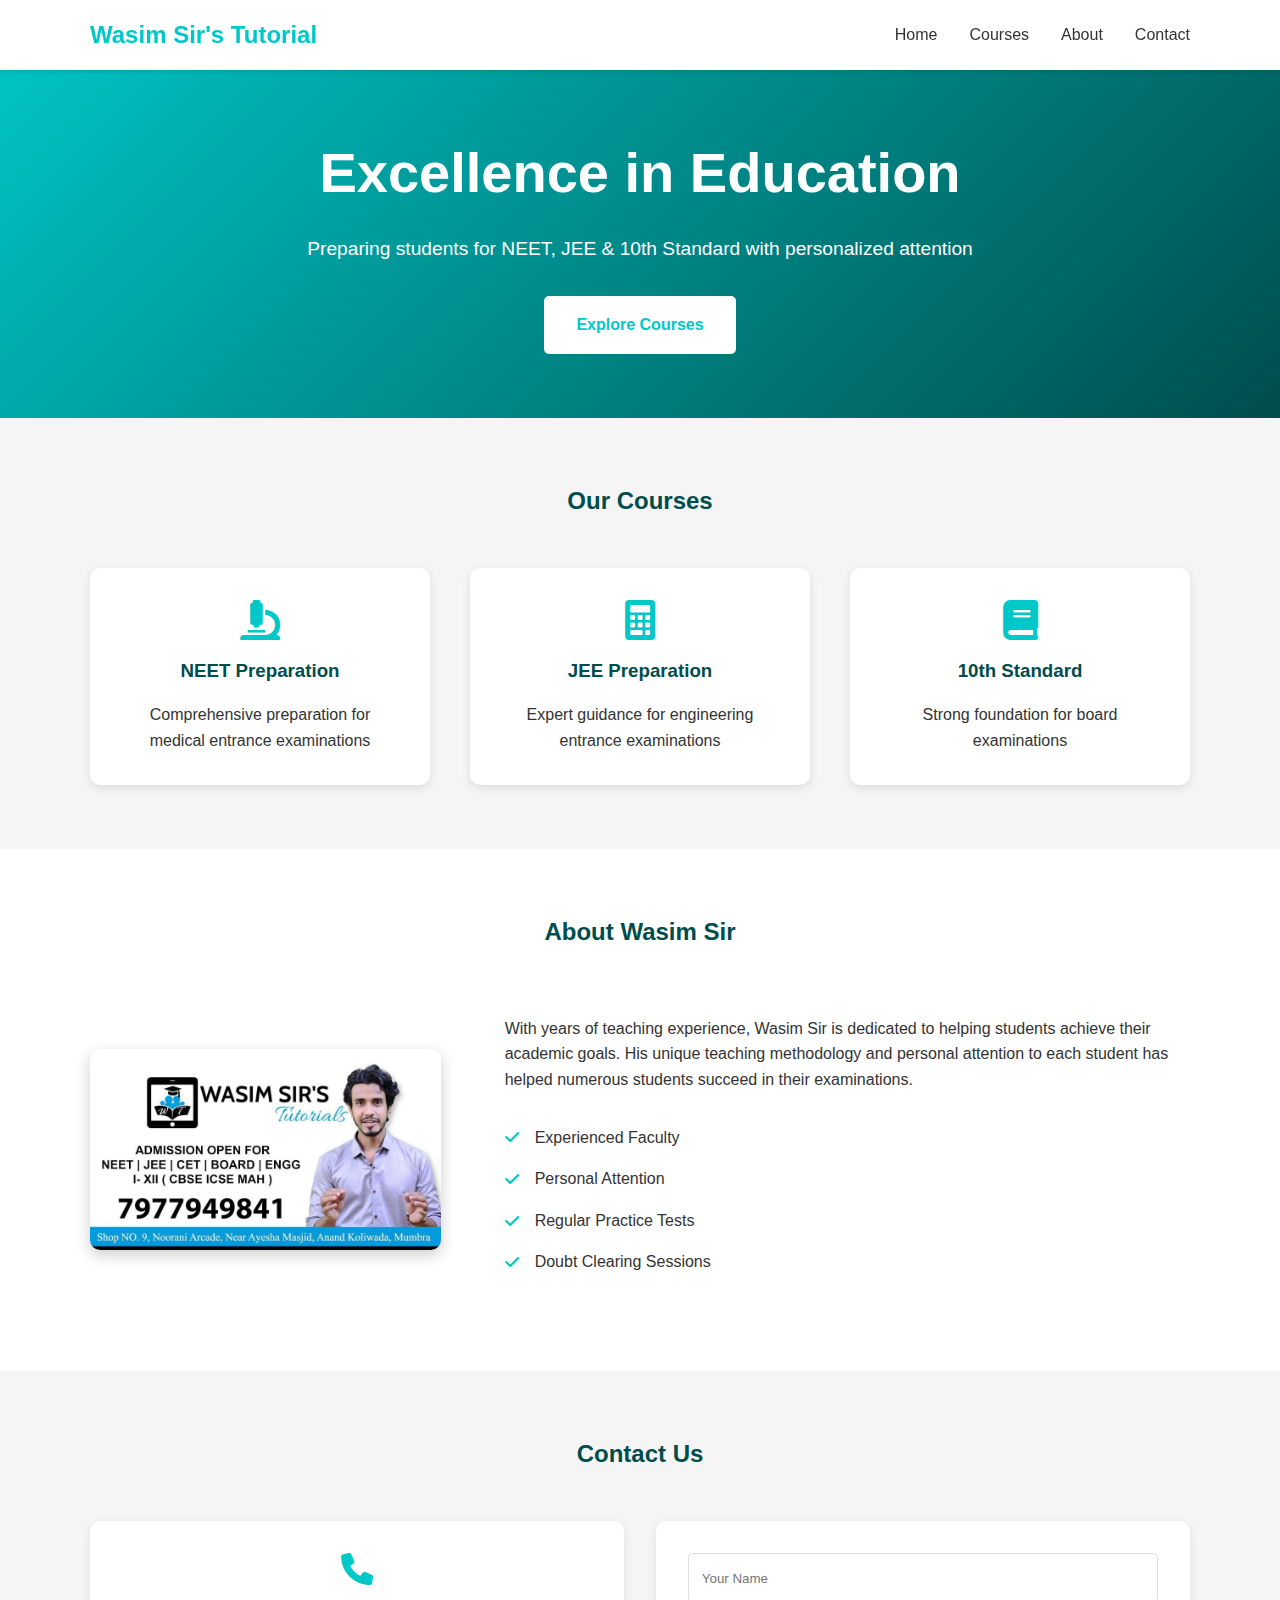
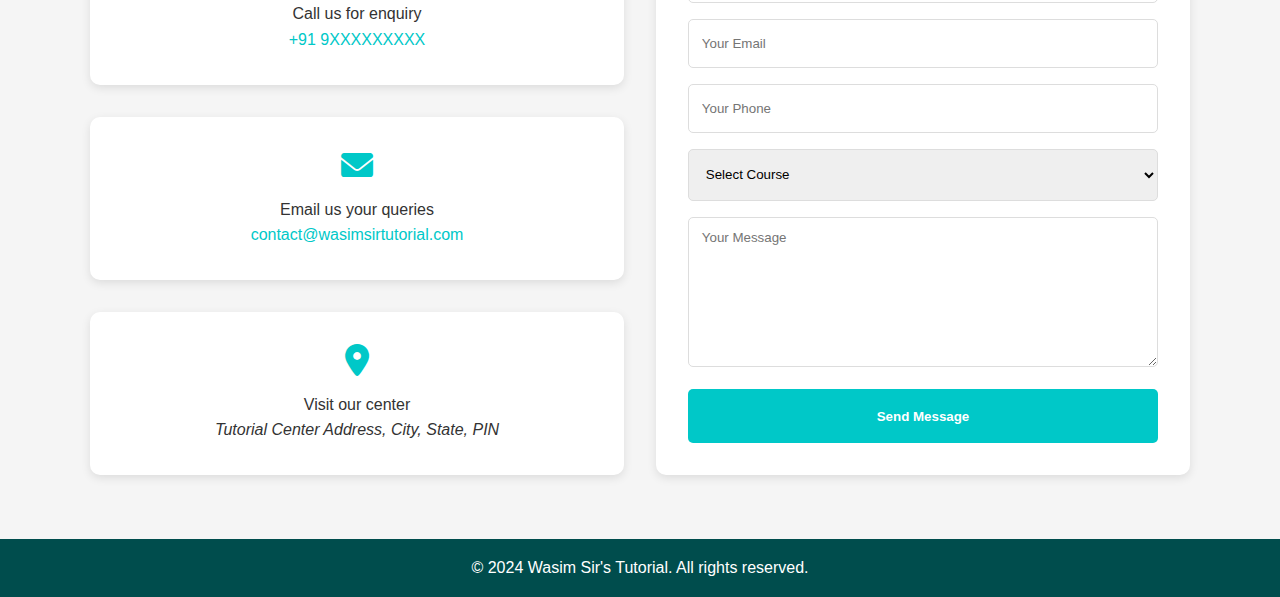
==== index.html @ c07d99a5 "Add files via upload" ====
<!DOCTYPE html>
<html lang="en">
<head>
    <meta charset="UTF-8">
    <meta name="viewport" content="width=device-width, initial-scale=1.0">
    <title>Wasim Sir's Tutorial Classes</title>
    <link rel="stylesheet" href="styles.css">
    <link rel="stylesheet" href="https://cdnjs.cloudflare.com/ajax/libs/font-awesome/6.0.0/css/all.min.css">
</head>
<body>
    <nav>
        <div class="container">
            <div class="logo">Wasim Sir's Tutorial</div>
            <button class="mobile-menu-btn">
                <span></span>
                <span></span>
                <span></span>
            </button>
            <ul class="nav-links">
                <li><a href="#home">Home</a></li>
                <li><a href="#courses">Courses</a></li>
                <li><a href="#about">About</a></li>
                <li><a href="#contact">Contact</a></li>
            </ul>
        </div>
    </nav>

    <section id="home" class="hero">
        <div class="container">
            <h1>Excellence in Education</h1>
            <p>Preparing students for NEET, JEE & 10th Standard with personalized attention</p>
            <a href="#courses" class="cta-button">Explore Courses</a>
        </div>
    </section>

    <section id="courses" class="courses">
        <div class="container">
            <h2>Our Courses</h2>
            <div class="course-grid">
                <div class="course-card">
                    <i class="fas fa-microscope"></i>
                    <h3>NEET Preparation</h3>
                    <p>Comprehensive preparation for medical entrance examinations</p>
                </div>
                <div class="course-card">
                    <i class="fas fa-calculator"></i>
                    <h3>JEE Preparation</h3>
                    <p>Expert guidance for engineering entrance examinations</p>
                </div>
                <div class="course-card">
                    <i class="fas fa-book"></i>
                    <h3>10th Standard</h3>
                    <p>Strong foundation for board examinations</p>
                </div>
            </div>
        </div>
    </section>

    <section id="about" class="about">
        <div class="container">
            <h2>About Wasim Sir</h2>
            <div class="about-content">
                <div class="about-image">
                    <img src="img/wasim sir.jpg" alt="Wasim Sir" class="profile-image">
                </div>
                <div class="about-text">
                    <p>With years of teaching experience, Wasim Sir is dedicated to helping students achieve their academic goals. His unique teaching methodology and personal attention to each student has helped numerous students succeed in their examinations.</p>
                    <ul class="features">
                        <li><i class="fas fa-check"></i> Experienced Faculty</li>
                        <li><i class="fas fa-check"></i> Personal Attention</li>
                        <li><i class="fas fa-check"></i> Regular Practice Tests</li>
                        <li><i class="fas fa-check"></i> Doubt Clearing Sessions</li>
                    </ul>
                </div>
            </div>
        </div>
    </section>

    <section id="contact" class="contact">
        <div class="container">
            <h2>Contact Us</h2>
            <div class="contact-grid">
                <div class="contact-info">
                    <div class="info-item">
                        <i class="fas fa-phone"></i>
                        <p>Call us for enquiry</p>
                        <a href="tel:+919XXXXXXXXX">+91 9XXXXXXXXX</a>
                    </div>
                    <div class="info-item">
                        <i class="fas fa-envelope"></i>
                        <p>Email us your queries</p>
                        <a href="mailto:contact@wasimsirtutorial.com">contact@wasimsirtutorial.com</a>
                    </div>
                    <div class="info-item">
                        <i class="fas fa-location-dot"></i>
                        <p>Visit our center</p>
                        <address>Tutorial Center Address, City, State, PIN</address>
                    </div>
                </div>
                <form class="contact-form">
                    <input type="text" placeholder="Your Name" required>
                    <input type="email" placeholder="Your Email" required>
                    <input type="tel" placeholder="Your Phone" required>
                    <select required>
                        <option value="">Select Course</option>
                        <option value="neet">NEET</option>
                        <option value="jee">JEE</option>
                        <option value="10th">10th Standard</option>
                    </select>
                    <textarea placeholder="Your Message" required></textarea>
                    <button type="submit">Send Message</button>
                </form>
            </div>
        </div>
    </section>

    <footer>
        <div class="container">
            <p>&copy; 2024 Wasim Sir's Tutorial. All rights reserved.</p>
        </div>
    </footer>

    <script src="script.js"></script>
</body>
</html>
---- styles.css ----
/* Reset and base styles */
* {
    margin: 0;
    padding: 0;
    box-sizing: border-box;
}

:root {
    --primary-color: #00c8c8;  /* Cyan color */
    --secondary-color: #004d4d;
    --text-color: #333;
    --light-bg: #f5f5f5;
    --white: #ffffff;
}

body {
    font-family: 'Segoe UI', Tahoma, Geneva, Verdana, sans-serif;
    line-height: 1.6;
    color: var(--text-color);
}

.container {
    max-width: 1200px;
    margin: 0 auto;
    padding: 0 20px;
}

/* Navigation */
nav {
    background-color: var(--white);
    box-shadow: 0 2px 5px rgba(0,0,0,0.1);
    position: fixed;
    width: 100%;
    top: 0;
    z-index: 1000;
}

nav .container {
    display: flex;
    justify-content: space-between;
    align-items: center;
    padding: 1rem 20px;
}

.logo {
    font-size: 1.5rem;
    font-weight: bold;
    color: var(--primary-color);
}

.nav-links {
    display: flex;
    list-style: none;
    gap: 2rem;
}

.nav-links a {
    text-decoration: none;
    color: var(--text-color);
    font-weight: 500;
    transition: color 0.3s;
}

.nav-links a:hover {
    color: var(--primary-color);
}

/* Hero Section */
.hero {
    background: linear-gradient(135deg, var(--primary-color), var(--secondary-color));
    color: var(--white);
    padding: 8rem 0 4rem;
    text-align: center;
}

.hero h1 {
    font-size: 3rem;
    margin-bottom: 1rem;
}

.hero p {
    font-size: 1.2rem;
    margin-bottom: 2rem;
}

.cta-button {
    display: inline-block;
    padding: 1rem 2rem;
    background-color: var(--white);
    color: var(--primary-color);
    text-decoration: none;
    border-radius: 5px;
    font-weight: bold;
    transition: transform 0.3s;
}

.cta-button:hover {
    transform: translateY(-3px);
}

/* Courses Section */
.courses {
    padding: 4rem 0;
    background-color: var(--light-bg);
}

.courses h2 {
    text-align: center;
    margin-bottom: 3rem;
    color: var(--secondary-color);
}

.course-grid {
    display: grid;
    grid-template-columns: repeat(auto-fit, minmax(250px, 1fr));
    gap: 2rem;
}

.course-card {
    background: var(--white);
    padding: 2rem;
    border-radius: 10px;
    text-align: center;
    transition: transform 0.3s;
    box-shadow: 0 3px 10px rgba(0,0,0,0.1);
}

.course-card:hover {
    transform: translateY(-5px);
}

.course-card i {
    font-size: 2.5rem;
    color: var(--primary-color);
    margin-bottom: 1rem;
}

.course-card h3 {
    margin-bottom: 1rem;
    color: var(--secondary-color);
}

/* About Section */
.about {
    padding: 4rem 0;
}

.about h2 {
    text-align: center;
    margin-bottom: 3rem;
    color: var(--secondary-color);
}

.about-content {
    display: grid;
    grid-template-columns: 1fr 2fr;
    gap: 3rem;
    align-items: center;
}

.about-image {
    text-align: center;
}

.profile-image {
    max-width: 100%;
    height: auto;
    border-radius: 10px;
    box-shadow: 0 5px 15px rgba(0,0,0,0.2);
    transition: transform 0.3s ease;
}

.profile-image:hover {
    transform: scale(1.02);
}

.about-text {
    padding: 1rem;
}

.features {
    list-style: none;
    margin-top: 2rem;
}

.features li {
    margin-bottom: 1rem;
    display: flex;
    align-items: center;
    gap: 1rem;
}

.features i {
    color: var(--primary-color);
}

/* Contact Section */
.contact {
    padding: 4rem 0;
    background-color: var(--light-bg);
}

.contact h2 {
    text-align: center;
    margin-bottom: 3rem;
    color: var(--secondary-color);
}

.contact-grid {
    display: grid;
    grid-template-columns: repeat(auto-fit, minmax(300px, 1fr));
    gap: 2rem;
}

.contact-info {
    display: grid;
    gap: 2rem;
}

.info-item {
    text-align: center;
    padding: 2rem;
    background: var(--white);
    border-radius: 10px;
    box-shadow: 0 3px 10px rgba(0,0,0,0.1);
}

.info-item i {
    font-size: 2rem;
    color: var(--primary-color);
    margin-bottom: 1rem;
}

.info-item a {
    color: var(--primary-color);
    text-decoration: none;
}

.contact-form {
    display: grid;
    gap: 1rem;
    padding: 2rem;
    background: var(--white);
    border-radius: 10px;
    box-shadow: 0 3px 10px rgba(0,0,0,0.1);
}

.contact-form input,
.contact-form select,
.contact-form textarea {
    padding: 0.8rem;
    border: 1px solid #ddd;
    border-radius: 5px;
    font-family: inherit;
}

.contact-form textarea {
    height: 150px;
    resize: vertical;
}

.contact-form button {
    padding: 1rem;
    background: var(--primary-color);
    color: var(--white);
    border: none;
    border-radius: 5px;
    cursor: pointer;
    font-weight: bold;
    transition: background-color 0.3s;
}

.contact-form button:hover {
    background-color: var(--secondary-color);
}

/* Footer */
footer {
    background-color: var(--secondary-color);
    color: var(--white);
    text-align: center;
    padding: 1rem 0;
}

/* Responsive Design */
/* Large Devices (Desktops) */
@media (min-width: 1200px) {
    .container {
        max-width: 1140px;
    }
    
    .hero h1 {
        font-size: 3.5rem;
    }
    
    .course-grid {
        grid-template-columns: repeat(3, 1fr);
        gap: 2.5rem;
    }
}

/* Medium Devices (Tablets) */
@media (max-width: 992px) {
    .container {
        max-width: 960px;
    }
    
    .hero {
        padding: 6rem 0 3rem;
    }
    
    .hero h1 {
        font-size: 2.8rem;
    }
    
    .course-grid {
        grid-template-columns: repeat(2, 1fr);
        gap: 2rem;
    }
    
    .about-content {
        grid-template-columns: 1fr 1.5fr;
        gap: 2rem;
    }
    
    .contact-grid {
        grid-template-columns: 1fr;
        max-width: 600px;
        margin: 0 auto;
    }
}

/* Small Devices (Small Tablets and Large Phones) */
@media (max-width: 768px) {
    .container {
        max-width: 720px;
        padding: 0 15px;
    }
    
    nav .container {
        padding: 0.8rem 15px;
    }
    
    .nav-links {
        position: fixed;
        top: 0;
        left: -100%;
        height: 100vh;
        width: 80%;
        max-width: 300px;
        background: var(--white);
        flex-direction: column;
        padding: 2rem;
        transition: 0.3s ease-in-out;
        box-shadow: 2px 0 5px rgba(0,0,0,0.1);
    }
    
    .nav-links.active {
        left: 0;
    }
    
    .hero h1 {
        font-size: 2.2rem;
    }
    
    .hero p {
        font-size: 1.1rem;
    }
    
    .course-grid {
        grid-template-columns: 1fr;
        max-width: 400px;
        margin: 0 auto;
    }
    
    .about-content {
        grid-template-columns: 1fr;
    }
    
    .profile-image {
        max-width: 80%;
    }
    
    .contact-form {
        padding: 1.5rem;
    }
}

/* Extra Small Devices (Phones) */
@media (max-width: 576px) {
    .container {
        max-width: 540px;
        padding: 0 10px;
    }
    
    nav .container {
        padding: 0.6rem 10px;
    }
    
    .logo {
        font-size: 1.2rem;
    }
    
    .hero {
        padding: 5rem 0 2rem;
    }
    
    .hero h1 {
        font-size: 1.8rem;
    }
    
    .hero p {
        font-size: 1rem;
        padding: 0 1rem;
    }
    
    .cta-button {
        padding: 0.8rem 1.5rem;
    }
    
    section {
        padding: 3rem 0;
    }
    
    h2 {
        font-size: 1.8rem;
    }
    
    .course-card {
        padding: 1.5rem;
    }
    
    .profile-image {
        max-width: 95%;
    }
    
    .features li {
        font-size: 0.9rem;
    }
    
    .contact-form input,
    .contact-form select,
    .contact-form textarea {
        padding: 0.6rem;
    }
    
    footer {
        padding: 0.8rem 0;
        font-size: 0.9rem;
    }
}

/* Mobile Menu Button */
.mobile-menu-btn {
    display: none;
    flex-direction: column;
    justify-content: space-between;
    width: 30px;
    height: 21px;
    background: transparent;
    border: none;
    cursor: pointer;
    padding: 0;
    z-index: 10;
}

.mobile-menu-btn span {
    width: 100%;
    height: 3px;
    background-color: var(--primary-color);
    transition: all 0.3s linear;
}

@media (max-width: 768px) {
    .mobile-menu-btn {
        display: flex;
    }
}

/* Orientation Specific Styles */
@media (orientation: landscape) and (max-height: 500px) {
    .hero {
        padding: 4rem 0 2rem;
    }
    
    .hero h1 {
        font-size: 2rem;
    }
    
    .nav-links {
        padding: 1rem;
    }
    
    .course-card {
        padding: 1rem;
    }
}

/* High-DPI (Retina) Screens */
@media (-webkit-min-device-pixel-ratio: 2), (min-resolution: 192dpi) {
    .profile-image {
        image-rendering: -webkit-optimize-contrast;
    }
}
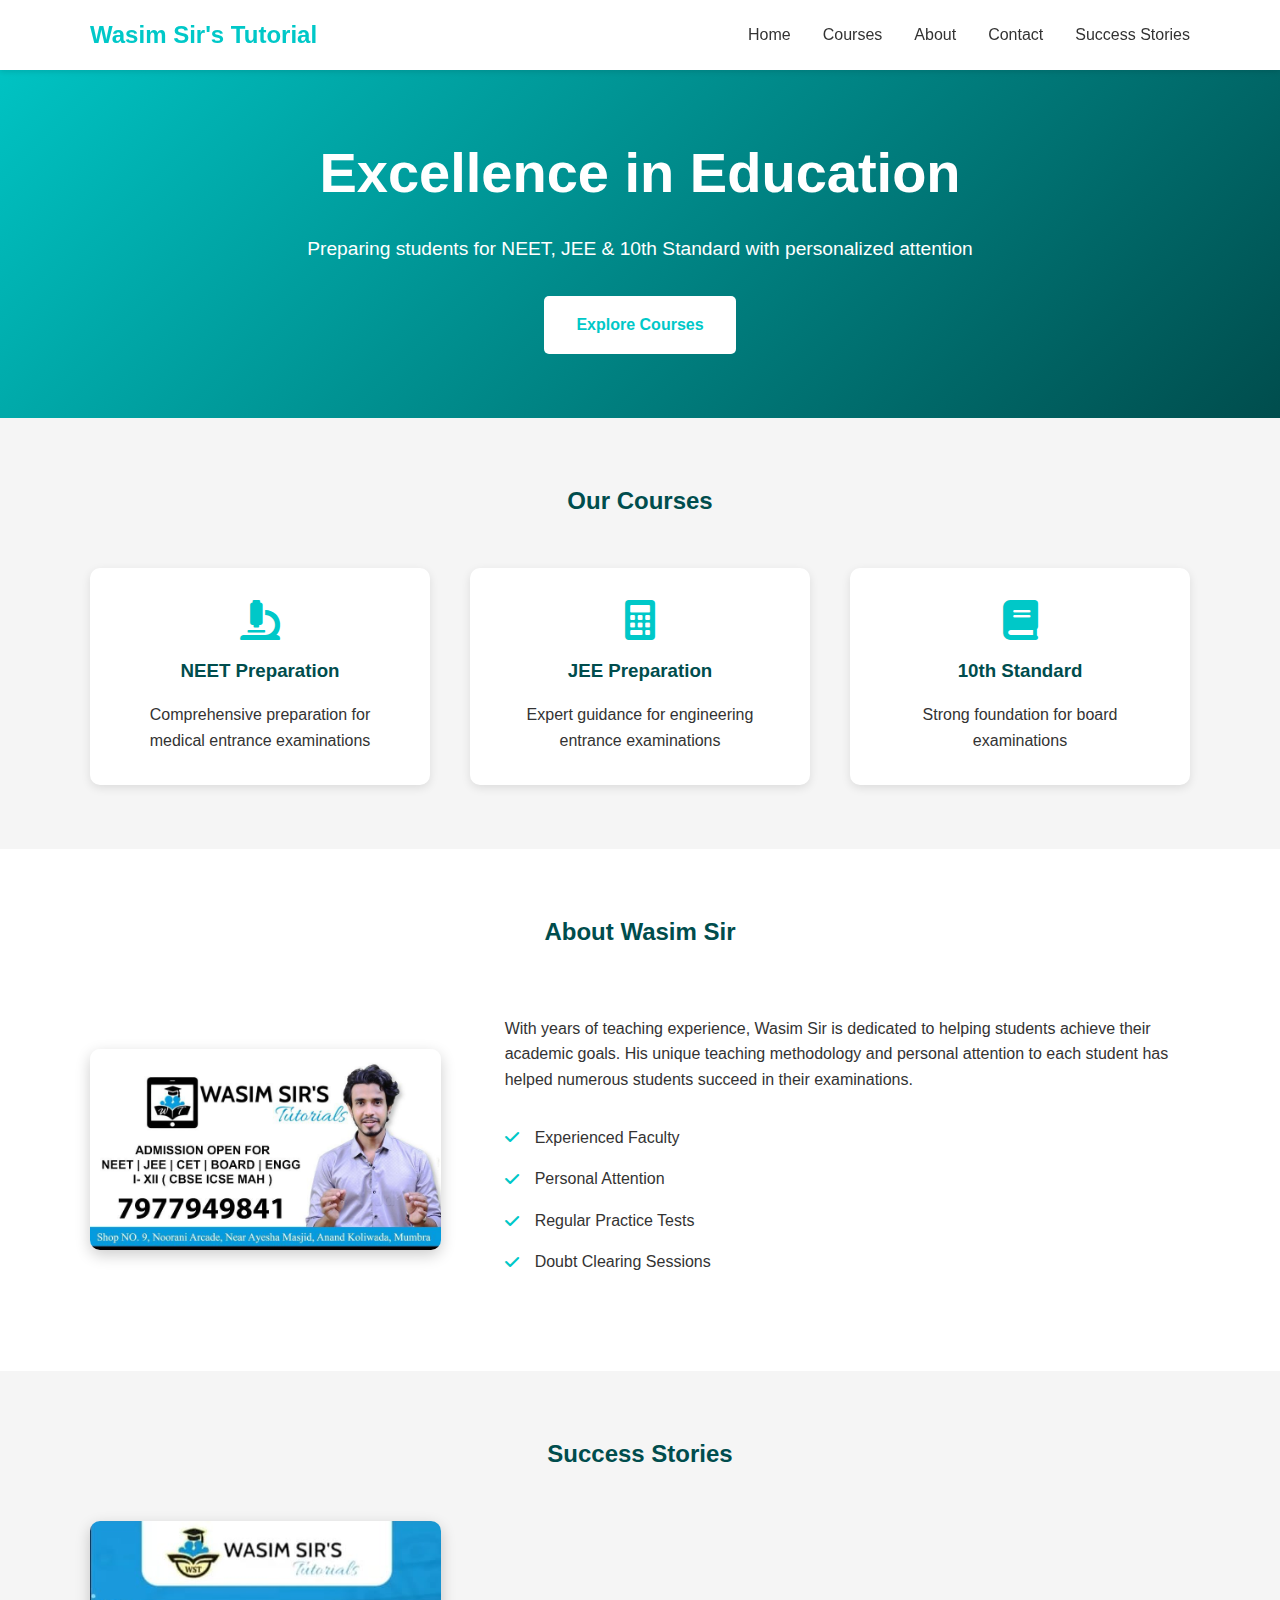
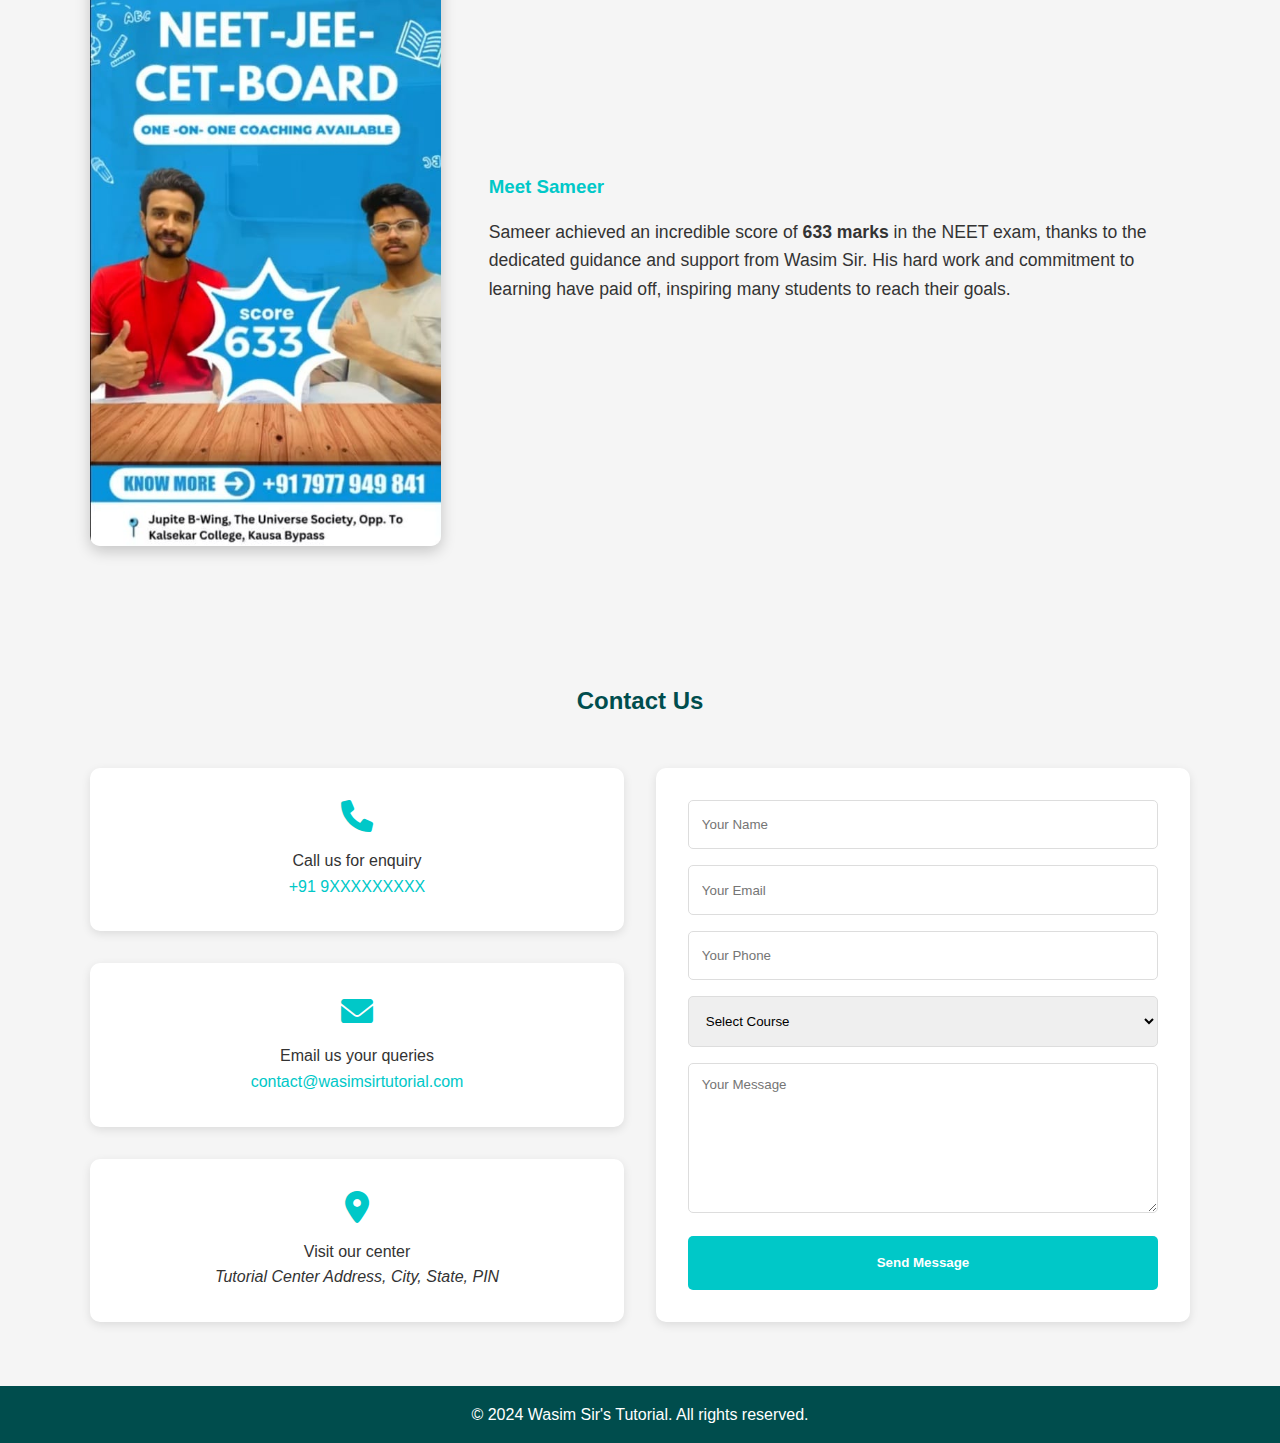
==== commit 860784e8: "Add files via upload" ====
--- a/index.html
+++ b/index.html
@@ -21,6 +21,7 @@
                 <li><a href="#courses">Courses</a></li>
                 <li><a href="#about">About</a></li>
                 <li><a href="#contact">Contact</a></li>
+                <li><a href="#success-stories">Success Stories</a></li>
             </ul>
         </div>
     </nav>
@@ -76,6 +77,21 @@
         </div>
     </section>
 
+    <section id="success-stories" class="success-stories">
+        <div class="container">
+            <h2>Success Stories</h2>
+            <div class="success-content">
+                <div class="success-image">
+                    <img src="img/sameer-get-633-in-neet-acheivement.jpg" alt="Sameer Achieving 633 in NEET" class="achievement-image">
+                </div>
+                <div class="success-text">
+                    <h3>Meet Sameer</h3>
+                    <p>Sameer achieved an incredible score of <strong>633 marks</strong> in the NEET exam, thanks to the dedicated guidance and support from Wasim Sir. His hard work and commitment to learning have paid off, inspiring many students to reach their goals.</p>
+                </div>
+            </div>
+        </div>
+    </section>
+
     <section id="contact" class="contact">
         <div class="container">
             <h2>Contact Us</h2>
--- a/styles.css
+++ b/styles.css
@@ -192,6 +192,63 @@
 
 .features i {
     color: var(--primary-color);
+}
+
+/* Success Stories Section */
+.success-stories {
+    padding: 4rem 0;
+    background-color: var(--light-bg);
+}
+
+.success-stories h2 {
+    text-align: center;
+    margin-bottom: 3rem;
+    color: var(--secondary-color);
+}
+
+.success-content {
+    display: flex;
+    align-items: center;
+    justify-content: center;
+    gap: 3rem;
+}
+
+.success-image {
+    flex: 1;
+    text-align: center;
+}
+
+.achievement-image {
+    max-width: 100%;
+    height: auto;
+    border-radius: 10px;
+    box-shadow: 0 5px 15px rgba(0,0,0,0.2);
+}
+
+.success-text {
+    flex: 2;
+}
+
+.success-text h3 {
+    margin-bottom: 1rem;
+    color: var(--primary-color);
+}
+
+.success-text p {
+    font-size: 1.1rem;
+    line-height: 1.6;
+}
+
+/* Responsive Design for Success Stories */
+@media (max-width: 768px) {
+    .success-content {
+        flex-direction: column;
+        text-align: center;
+    }
+    
+    .success-image {
+        margin-bottom: 2rem;
+    }
 }
 
 /* Contact Section */
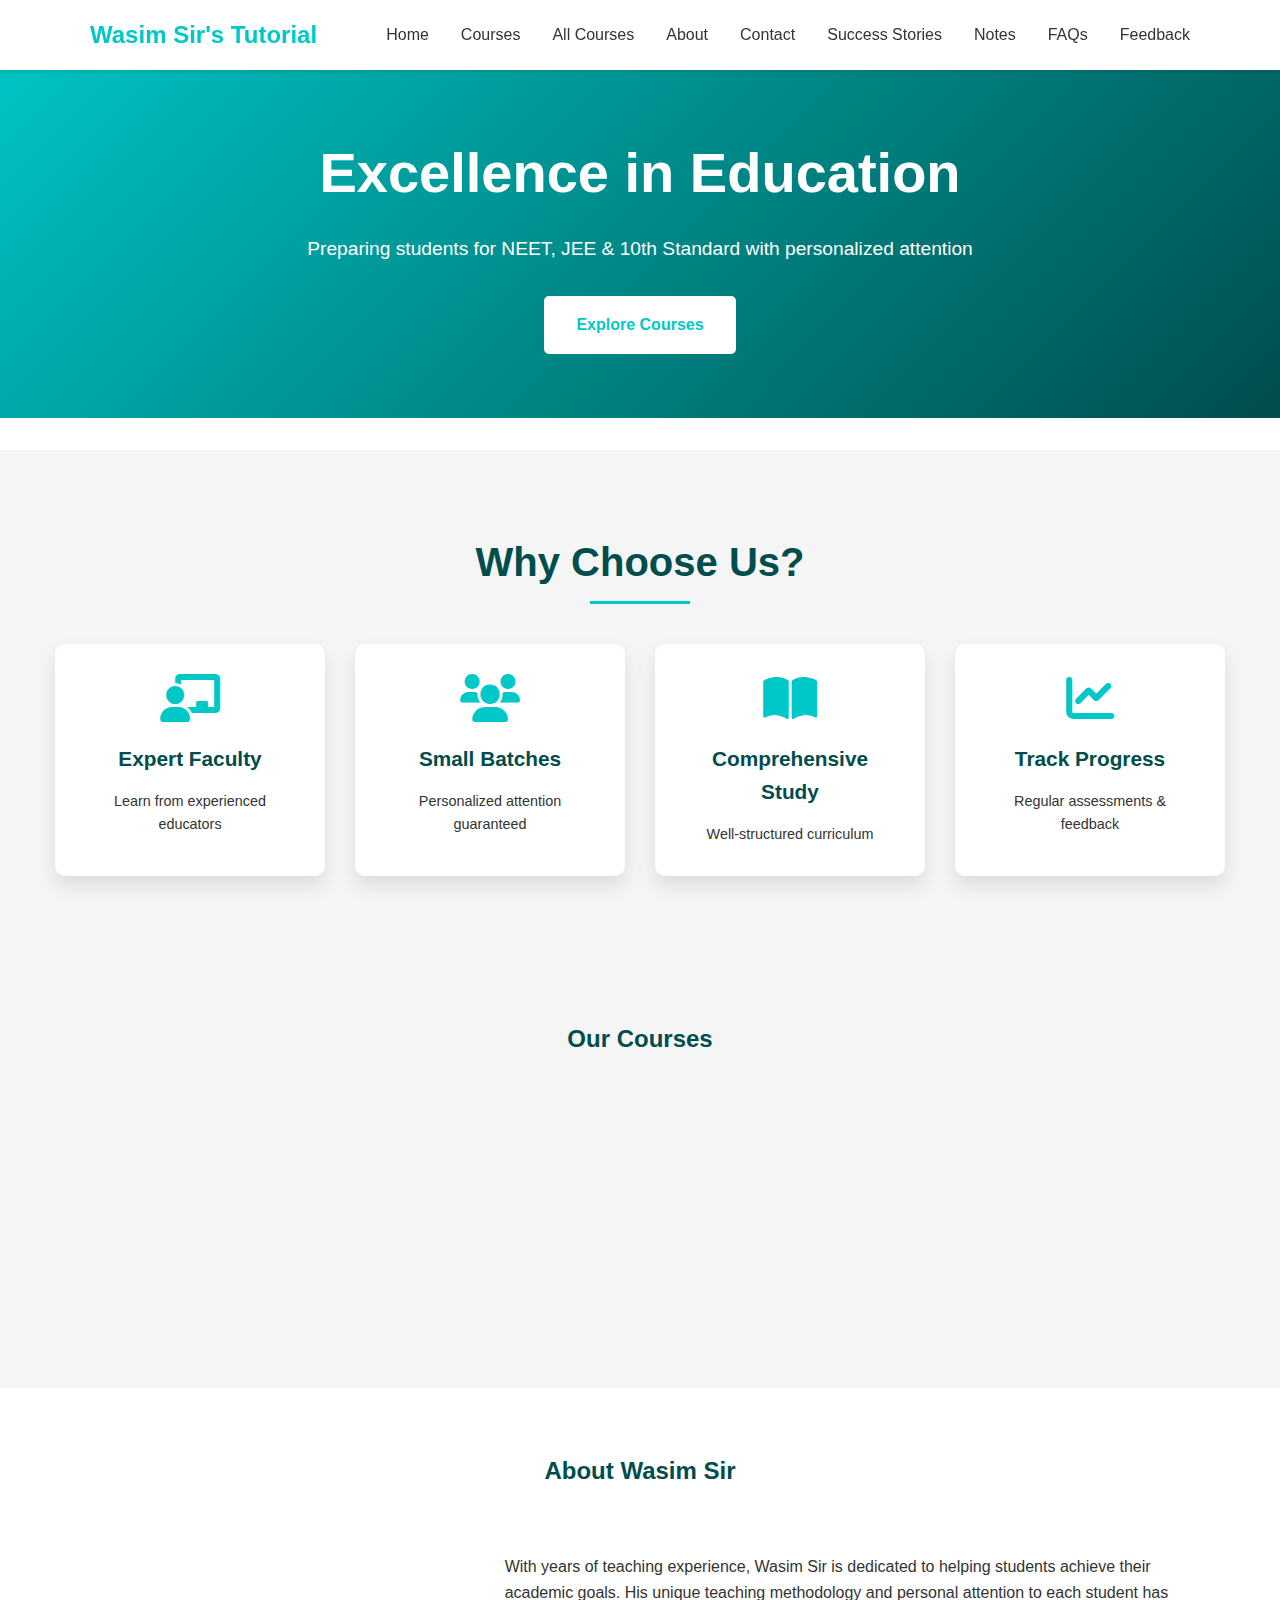
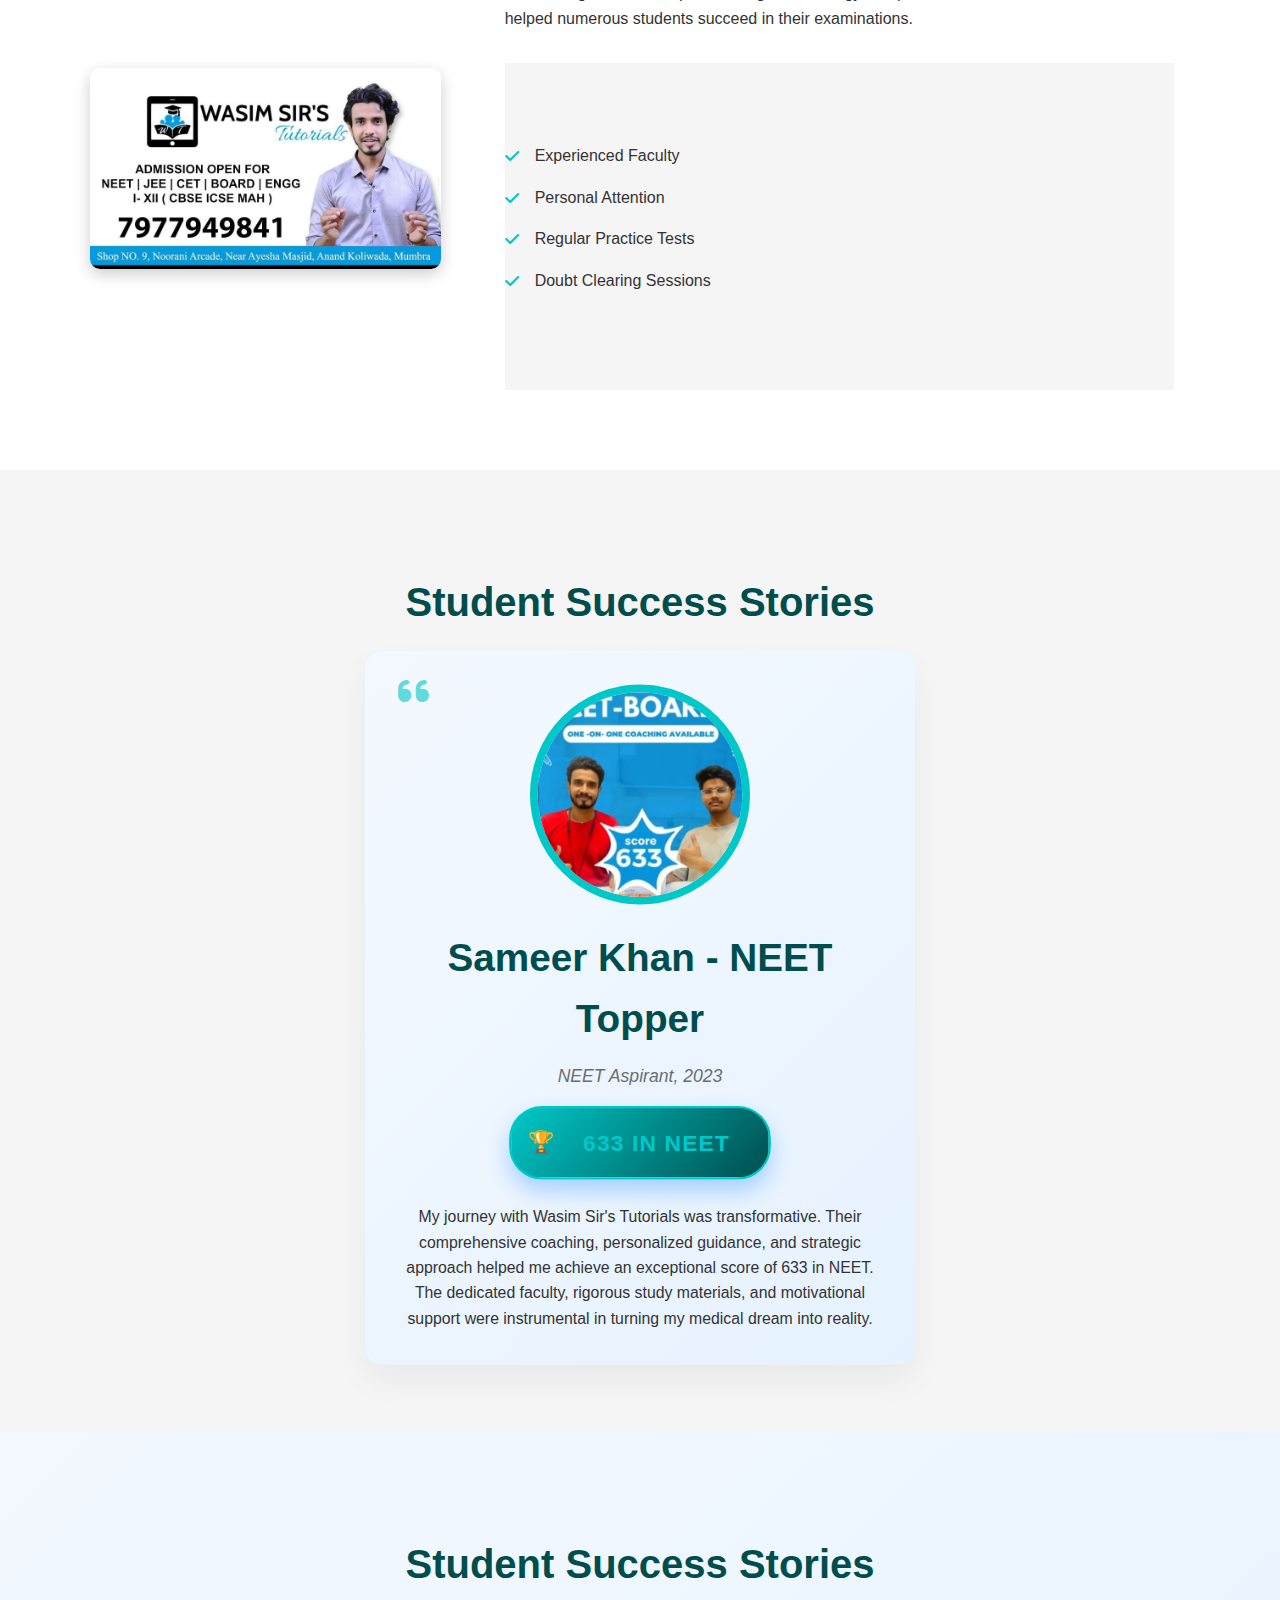
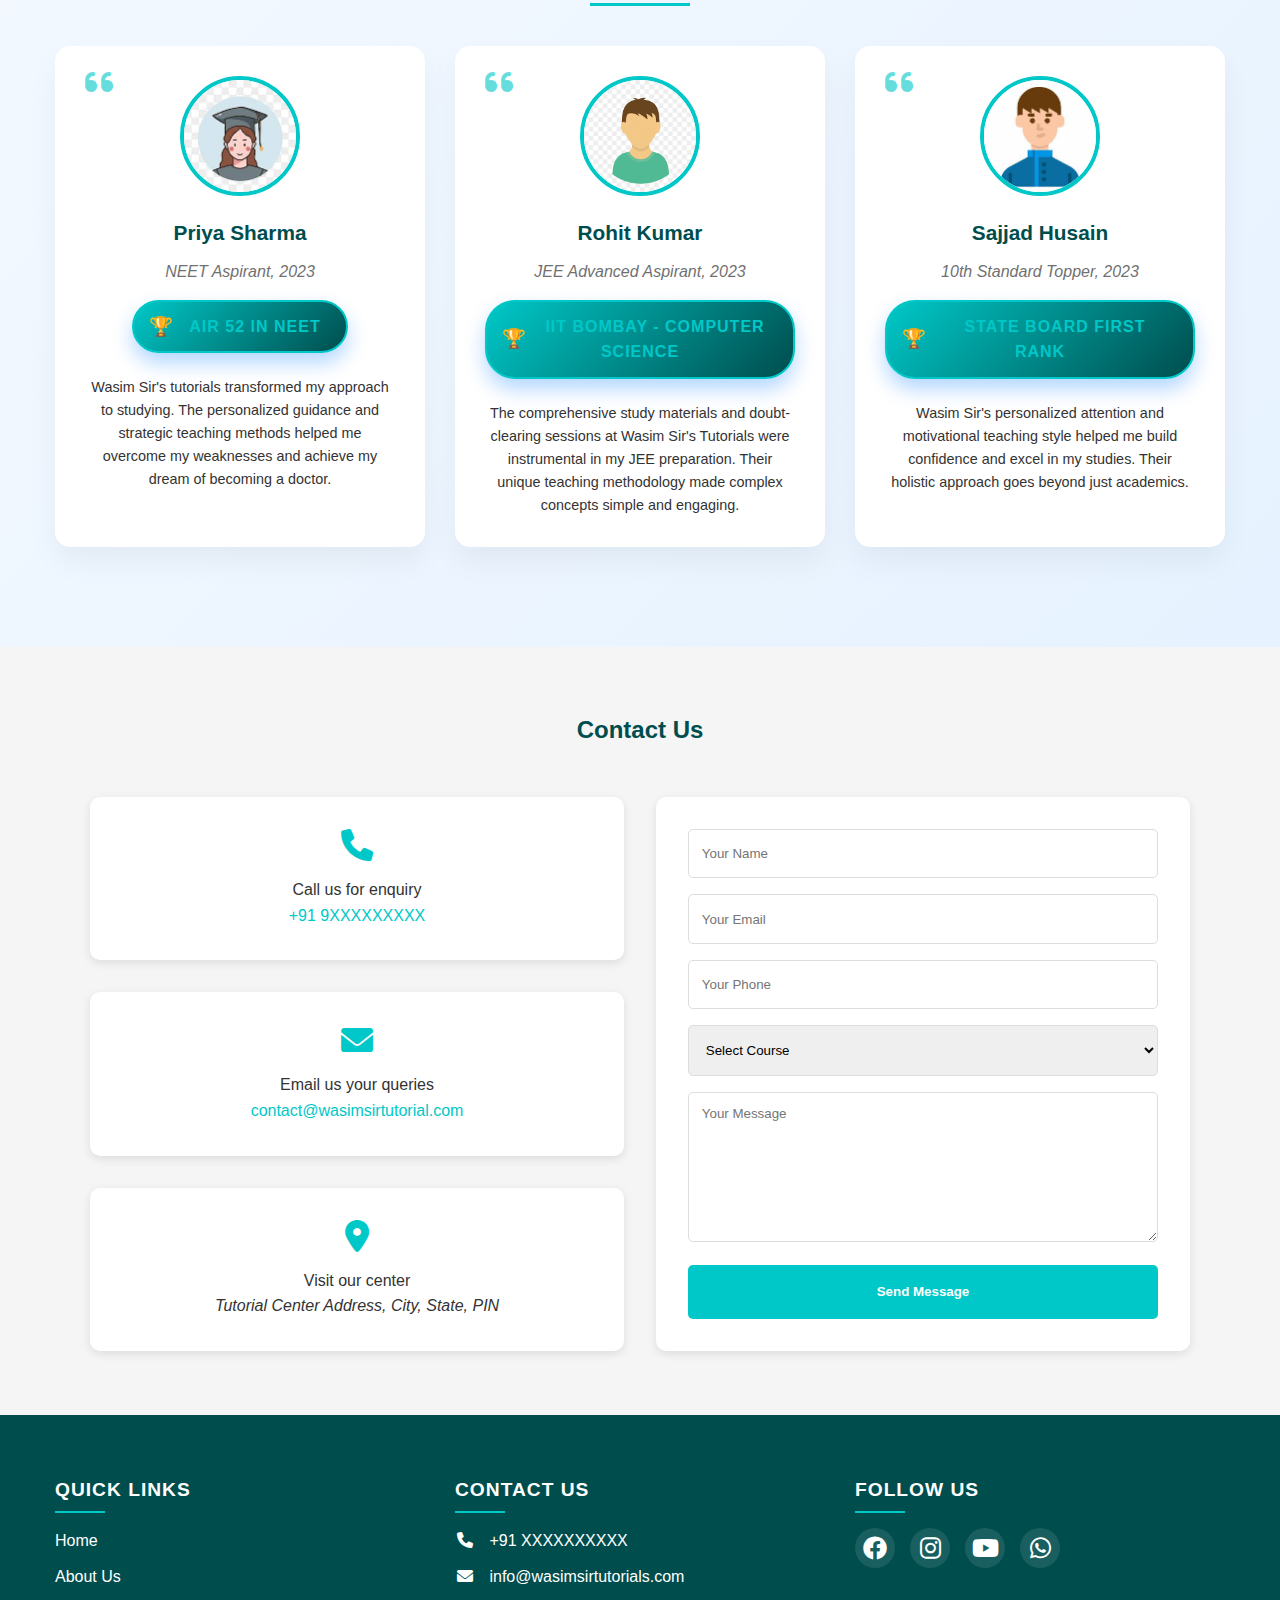
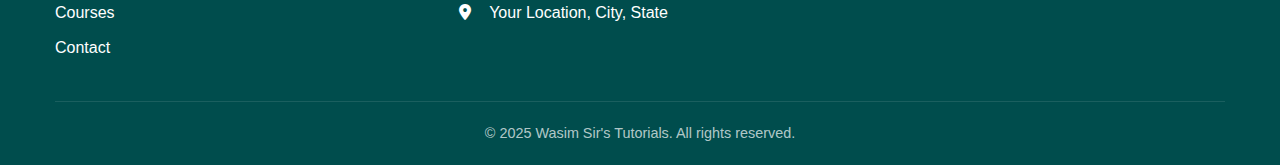
==== commit 132cf809: "Add files via upload" ====
--- a/index.html
+++ b/index.html
@@ -4,8 +4,42 @@
     <meta charset="UTF-8">
     <meta name="viewport" content="width=device-width, initial-scale=1.0">
     <title>Wasim Sir's Tutorial Classes</title>
-    <link rel="stylesheet" href="styles.css">
     <link rel="stylesheet" href="https://cdnjs.cloudflare.com/ajax/libs/font-awesome/6.0.0/css/all.min.css">
+
+    <link rel="stylesheet" href="css/styles.css">
+    <link rel="stylesheet" href="css/features.css">
+    <link rel="stylesheet" href="css/footer.css">
+    <link rel="stylesheet" href="css/success-stories.css">
+    <style>
+        .mobile-menu-btn {
+    display: none;
+    background: none;
+    border: none;
+    cursor: pointer;
+    flex-direction: column;
+    gap: 5px;
+    position: absolute;
+    top: 1rem;
+    right: 1rem;
+    z-index: 1100;
+}
+
+.mobile-menu-btn span {
+    display: block;
+    width: 25px;
+    height: 3px;
+    background: var(--primary-color);
+    transition: 0.3s;
+}
+
+/* Show menu button on mobile */
+@media (max-width: 768px) {
+    .mobile-menu-btn {
+        display: flex;
+    }
+}
+
+    </style>
 </head>
 <body>
     <nav>
@@ -17,11 +51,15 @@
                 <span></span>
             </button>
             <ul class="nav-links">
-                <li><a href="#home">Home</a></li>
-                <li><a href="#courses">Courses</a></li>
-                <li><a href="#about">About</a></li>
-                <li><a href="#contact">Contact</a></li>
-                <li><a href="#success-stories">Success Stories</a></li>
+                <li><a href="#home" class="nav-link" data-scroll="true">Home</a></li>
+                <li><a href="#courses" class="nav-link" data-scroll="true">Courses</a></li>
+                <li><a href="pages/courses.html" class="nav-link">All Courses</a></li>
+                <li><a href="#about" class="nav-link" data-scroll="true">About</a></li>
+                <li><a href="pages/contact.html" class="nav-link">Contact</a></li>
+                <li><a href="#success-stories" class="nav-link" data-scroll="true">Success Stories</a></li>
+                <li><a href="pages/notes.html" class="nav-link" data-scroll="true">Notes</a></li>
+                <li><a href="pages/faq.html" class="nav-link">FAQs</a></li>
+                <li><a href="pages/feedback.html" class="nav-link">Feedback</a></li>
             </ul>
         </div>
     </nav>
@@ -34,6 +72,36 @@
         </div>
     </section>
 
+      <!-- Features Section -->
+      <section class="features">
+        <div class="container">
+            <h2>Why Choose Us?</h2>
+            <div class="features-grid">
+                <div class="feature-card">
+                    <i class="fas fa-chalkboard-teacher"></i>
+                    <h3>Expert Faculty</h3>
+                    <p>Learn from experienced educators</p>
+                </div>
+                <div class="feature-card">
+                    <i class="fas fa-users"></i>
+                    <h3>Small Batches</h3>
+                    <p>Personalized attention guaranteed</p>
+                </div>
+                <div class="feature-card">
+                    <i class="fas fa-book-open"></i>
+                    <h3>Comprehensive Study</h3>
+                    <p>Well-structured curriculum</p>
+                </div>
+                <div class="feature-card">
+                    <i class="fas fa-chart-line"></i>
+                    <h3>Track Progress</h3>
+                    <p>Regular assessments & feedback</p>
+                </div>
+            </div>
+        </div>
+    </section>
+
+    
     <section id="courses" class="courses">
         <div class="container">
             <h2>Our Courses</h2>
@@ -77,17 +145,60 @@
         </div>
     </section>
 
+    <section class="testimonials">
+        <div class="container">
+            <h2>Student Success Stories</h2>
+            <div class="testimonial-slider">
+                <div class="story-card main-story">
+                    <i class="fas fa-quote-left quote-icon"></i>
+                    <img src="img/sameer-get-633-in-neet-acheivement.jpg" alt="Sameer Khan" class="story-image">
+                    <div class="story-content">
+                        <h3>Sameer Khan - NEET Topper</h3>
+                        <div class="student-details">NEET Aspirant, 2023</div>
+                        <div class="achievement"><span>633 in NEET</span></div>
+                        <p>My journey with Wasim Sir's Tutorials was transformative. Their comprehensive coaching, personalized guidance, and strategic approach helped me achieve an exceptional score of 633 in NEET. The dedicated faculty, rigorous study materials, and motivational support were instrumental in turning my medical dream into reality.</p>
+                    </div>
+                </div>
+               
+            </div>
+        </div>
+    </section>
+
     <section id="success-stories" class="success-stories">
         <div class="container">
-            <h2>Success Stories</h2>
-            <div class="success-content">
-                <div class="success-image">
-                    <img src="img/sameer-get-633-in-neet-acheivement.jpg" alt="Sameer Achieving 633 in NEET" class="achievement-image">
-                </div>
-                <div class="success-text">
-                    <h3>Meet Sameer</h3>
-                    <p>Sameer achieved an incredible score of <strong>633 marks</strong> in the NEET exam, thanks to the dedicated guidance and support from Wasim Sir. His hard work and commitment to learning have paid off, inspiring many students to reach their goals.</p>
-                </div>
+            <h2>Student Success Stories</h2>
+            <div class="stories-grid">
+                <div class="story-card">
+                    <i class="fas fa-quote-left quote-icon"></i>
+                    <img src="img/student1-avatar.png" alt="Priya Sharma" class="story-image">
+                    <div class="story-content">
+                        <h3>Priya Sharma</h3>
+                        <div class="student-details">NEET Aspirant, 2023</div>
+                        <div class="achievement"><span>AIR 52 in NEET</span></div>
+                        <p>Wasim Sir's tutorials transformed my approach to studying. The personalized guidance and strategic teaching methods helped me overcome my weaknesses and achieve my dream of becoming a doctor.</p>
+                    </div>
+                </div>
+                <div class="story-card">
+                    <i class="fas fa-quote-left quote-icon"></i>
+                    <img src="img/student2-avatar.png" alt="Rohit Kumar" class="story-image">
+                    <div class="story-content">
+                        <h3>Rohit Kumar</h3>
+                        <div class="student-details">JEE Advanced Aspirant, 2023</div>
+                        <div class="achievement"><span>IIT Bombay - Computer Science</span></div>
+                        <p>The comprehensive study materials and doubt-clearing sessions at Wasim Sir's Tutorials were instrumental in my JEE preparation. Their unique teaching methodology made complex concepts simple and engaging.</p>
+                    </div>
+                </div>
+                <div class="story-card">
+                    <i class="fas fa-quote-left quote-icon"></i>
+                    <img src="img/student3-avatar.png" alt="Anjali Reddy" class="story-image">
+                    <div class="story-content">
+                        <h3>Sajjad Husain</h3>
+                        <div class="student-details">10th Standard Topper, 2023</div>
+                        <div class="achievement"><span>State Board First Rank</span></div>
+                        <p>Wasim Sir's personalized attention and motivational teaching style helped me build confidence and excel in my studies. Their holistic approach goes beyond just academics.</p>
+                    </div>
+                </div>
+               
             </div>
         </div>
     </section>
@@ -129,12 +240,42 @@
             </div>
         </div>
     </section>
-
-    <footer>
-        <div class="container">
-            <p>&copy; 2024 Wasim Sir's Tutorial. All rights reserved.</p>
-        </div>
-    </footer>
+  <!-- Footer -->
+  <footer class="footer">
+    <div class="container">
+        <div class="footer-grid">
+            <div class="footer-section">
+                <h3>Quick Links</h3>
+                <ul>
+                    <li><a href="/">Home</a></li>
+                    <li><a href="pages/about.html">About Us</a></li>
+                    <li><a href="pages/courses.html">Courses</a></li>
+                    <li><a href="pages/contact.html">Contact</a></li>
+                </ul>
+            </div>
+            <div class="footer-section">
+                <h3>Contact Us</h3>
+                <ul>
+                    <li><i class="fas fa-phone"></i> +91 XXXXXXXXXX</li>
+                    <li><i class="fas fa-envelope"></i> info@wasimsirtutorials.com</li>
+                    <li><i class="fas fa-map-marker-alt"></i> Your Location, City, State</li>
+                </ul>
+            </div>
+            <div class="footer-section">
+                <h3>Follow Us</h3>
+                <div class="social-links">
+                    <a href="#"><i class="fab fa-facebook"></i></a>
+                    <a href="#"><i class="fab fa-instagram"></i></a>
+                    <a href="#"><i class="fab fa-youtube"></i></a>
+                    <a href="#"><i class="fab fa-whatsapp"></i></a>
+                </div>
+            </div>
+        </div>
+        <div class="footer-bottom">
+            <p>&copy; 2025 Wasim Sir's Tutorials. All rights reserved.</p>
+        </div>
+    </div>
+</footer>
 
     <script src="script.js"></script>
 </body>
--- a/css/styles.css
+++ b/css/styles.css
@@ -0,0 +1,688 @@
+/* Reset and base styles */
+* {
+    margin: 0;
+    padding: 0;
+    box-sizing: border-box;
+}
+
+:root {
+    --primary-color: #00c8c8;  /* Cyan color */
+    --secondary-color: #004d4d;
+    --text-color: #333;
+    --light-bg: #f5f5f5;
+    --white: #ffffff;
+}
+
+body {
+    font-family: 'Segoe UI', Tahoma, Geneva, Verdana, sans-serif;
+    line-height: 1.6;
+    color: var(--text-color);
+}
+
+.container {
+    max-width: 1200px;
+    margin: 0 auto;
+    padding: 0 20px;
+}
+
+/* Navigation */
+nav {
+    background-color: var(--white);
+    box-shadow: 0 2px 5px rgba(0,0,0,0.1);
+    position: fixed;
+    width: 100%;
+    top: 0;
+    z-index: 1000;
+}
+
+nav .container {
+    display: flex;
+    justify-content: space-between;
+    align-items: center;
+    padding: 1rem 20px;
+}
+
+.logo {
+    font-size: 1.5rem;
+    font-weight: bold;
+    color: var(--primary-color);
+}
+
+.nav-links {
+    display: flex;
+    list-style: none;
+    gap: 2rem;
+}
+
+.nav-links a {
+    text-decoration: none;
+    color: var(--text-color);
+    font-weight: 500;
+    transition: color 0.3s;
+}
+
+.nav-links a:hover {
+    color: var(--primary-color);
+}
+
+/* Hero Section */
+.hero {
+    background: linear-gradient(135deg, var(--primary-color), var(--secondary-color));
+    color: var(--white);
+    padding: 8rem 0 4rem;
+    text-align: center;
+}
+
+.hero h1 {
+    font-size: 3rem;
+    margin-bottom: 1rem;
+}
+
+.hero p {
+    font-size: 1.2rem;
+    margin-bottom: 2rem;
+}
+
+.cta-button {
+    display: inline-block;
+    padding: 1rem 2rem;
+    background-color: var(--white);
+    color: var(--primary-color);
+    text-decoration: none;
+    border-radius: 5px;
+    font-weight: bold;
+    transition: transform 0.3s;
+}
+
+.cta-button:hover {
+    transform: translateY(-3px);
+}
+
+/* Courses Section */
+.courses {
+    padding: 4rem 0;
+    background-color: var(--light-bg);
+}
+
+.courses h2 {
+    text-align: center;
+    margin-bottom: 3rem;
+    color: var(--secondary-color);
+}
+
+.course-grid {
+    display: grid;
+    grid-template-columns: repeat(auto-fit, minmax(250px, 1fr));
+    gap: 2rem;
+}
+
+.course-card {
+    background: var(--white);
+    padding: 2rem;
+    border-radius: 10px;
+    text-align: center;
+    transition: transform 0.3s;
+    box-shadow: 0 3px 10px rgba(0,0,0,0.1);
+}
+
+.course-card:hover {
+    transform: translateY(-5px);
+}
+
+.course-card i {
+    font-size: 2.5rem;
+    color: var(--primary-color);
+    margin-bottom: 1rem;
+}
+
+.course-card h3 {
+    margin-bottom: 1rem;
+    color: var(--secondary-color);
+}
+
+/* About Section */
+.about {
+    padding: 4rem 0;
+}
+
+.about h2 {
+    text-align: center;
+    margin-bottom: 3rem;
+    color: var(--secondary-color);
+}
+
+.about-content {
+    display: grid;
+    grid-template-columns: 1fr 2fr;
+    gap: 3rem;
+    align-items: center;
+}
+
+.about-image {
+    text-align: center;
+}
+
+.profile-image {
+    max-width: 100%;
+    height: auto;
+    border-radius: 10px;
+    box-shadow: 0 5px 15px rgba(0,0,0,0.2);
+    transition: transform 0.3s ease;
+}
+
+.profile-image:hover {
+    transform: scale(1.02);
+}
+
+.about-text {
+    padding: 1rem;
+}
+
+.features {
+    list-style: none;
+    margin-top: 2rem;
+}
+
+.features li {
+    margin-bottom: 1rem;
+    display: flex;
+    align-items: center;
+    gap: 1rem;
+}
+
+.features i {
+    color: var(--primary-color);
+}
+
+/* Success Stories Section */
+.success-stories {
+    padding: 4rem 0;
+    background-color: var(--light-bg);
+}
+
+.success-stories h2 {
+    text-align: center;
+    margin-bottom: 3rem;
+    color: var(--secondary-color);
+}
+
+.success-content {
+    display: flex;
+    align-items: center;
+    justify-content: center;
+    gap: 3rem;
+}
+
+.success-image {
+    flex: 1;
+    text-align: center;
+}
+
+.achievement-image {
+    max-width: 100%;
+    height: auto;
+    border-radius: 10px;
+    box-shadow: 0 5px 15px rgba(0,0,0,0.2);
+}
+
+.success-text {
+    flex: 2;
+}
+
+.success-text h3 {
+    margin-bottom: 1rem;
+    color: var(--primary-color);
+}
+
+.success-text p {
+    font-size: 1.1rem;
+    line-height: 1.6;
+}
+
+.testimonials {
+    background-color: var(--light-bg);
+    padding: 100px 0;
+    text-align: center;
+}
+
+.testimonials h2 {
+    color: var(--secondary-color);
+    margin-bottom: 50px;
+    font-size: 2.5rem;
+}
+
+.testimonial-slider {
+    display: flex;
+    justify-content: center;
+    align-items: center;
+    gap: 40px;
+}
+
+.story-card {
+    background-color: white;
+    border-radius: 15px;
+    box-shadow: 0 15px 30px rgba(0, 0, 0, 0.1);
+    padding: 40px;
+    max-width: 500px;
+    transition: all 0.3s ease;
+    position: relative;
+}
+
+.main-story {
+    transform: scale(1.1);
+    box-shadow: 0 25px 50px rgba(0, 0, 0, 0.15);
+    background: linear-gradient(135deg, #f4f9ff 0%, #e6f2ff 100%);
+}
+
+.story-image {
+    width: 150px;
+    height: 150px;
+    border-radius: 50%;
+    object-fit: cover;
+    border: 5px solid var(--primary-color);
+    margin-bottom: 20px;
+}
+
+.main-story .story-image {
+    width: 200px;
+    height: 200px;
+    border-width: 7px;
+}
+
+.quote-icon {
+    position: absolute;
+    top: 20px;
+    left: 30px;
+    font-size: 3rem;
+    color: var(--primary-color);
+    opacity: 0.2;
+}
+
+.story-content h3 {
+    color: var(--secondary-color);
+    margin-bottom: 10px;
+    font-size: 1.8rem;
+}
+
+.main-story .story-content h3 {
+    font-size: 2.2rem;
+}
+
+.student-details {
+    color: var(--text-color);
+    opacity: 0.7;
+    margin-bottom: 10px;
+}
+
+.achievement {
+    background: linear-gradient(135deg, var(--primary-color), var(--secondary-color));
+    color: white;
+    display: inline-block;
+    padding: 12px 25px;
+    border-radius: 30px;
+    margin-bottom: 20px;
+    font-weight: 700;
+    letter-spacing: 1px;
+    text-transform: uppercase;
+    box-shadow: 0 10px 20px rgba(0, 123, 255, 0.3);
+    position: relative;
+    overflow: hidden;
+    border: 2px solid var(--primary-color);
+}
+
+.achievement::before {
+    content: '🏆';
+    position: absolute;
+    left: 15px;
+    top: 50%;
+    transform: translateY(-50%);
+    font-size: 1.2rem;
+}
+
+.achievement span {
+    margin-left: 30px;
+}
+
+.main-story .achievement {
+    font-size: 1.3rem;
+    padding: 15px 35px;
+    margin-bottom: 25px;
+}
+
+@media (max-width: 768px) {
+    .achievement {
+        padding: 10px 20px;
+        font-size: 0.9rem;
+    }
+}
+
+/* Responsive Design for Success Stories */
+@media (max-width: 768px) {
+    .success-content {
+        flex-direction: column;
+        text-align: center;
+    }
+    
+    .success-image {
+        margin-bottom: 2rem;
+    }
+}
+
+@media (max-width: 1024px) {
+    .testimonial-slider {
+        flex-direction: column;
+    }
+
+    .main-story {
+        transform: scale(1);
+    }
+}
+
+/* Contact Section */
+.contact {
+    padding: 4rem 0;
+    background-color: var(--light-bg);
+}
+
+.contact h2 {
+    text-align: center;
+    margin-bottom: 3rem;
+    color: var(--secondary-color);
+}
+
+.contact-grid {
+    display: grid;
+    grid-template-columns: repeat(auto-fit, minmax(300px, 1fr));
+    gap: 2rem;
+}
+
+.contact-info {
+    display: grid;
+    gap: 2rem;
+}
+
+.info-item {
+    text-align: center;
+    padding: 2rem;
+    background: var(--white);
+    border-radius: 10px;
+    box-shadow: 0 3px 10px rgba(0,0,0,0.1);
+}
+
+.info-item i {
+    font-size: 2rem;
+    color: var(--primary-color);
+    margin-bottom: 1rem;
+}
+
+.info-item a {
+    color: var(--primary-color);
+    text-decoration: none;
+}
+
+.contact-form {
+    display: grid;
+    gap: 1rem;
+    padding: 2rem;
+    background: var(--white);
+    border-radius: 10px;
+    box-shadow: 0 3px 10px rgba(0,0,0,0.1);
+}
+
+.contact-form input,
+.contact-form select,
+.contact-form textarea {
+    padding: 0.8rem;
+    border: 1px solid #ddd;
+    border-radius: 5px;
+    font-family: inherit;
+}
+
+.contact-form textarea {
+    height: 150px;
+    resize: vertical;
+}
+
+.contact-form button {
+    padding: 1rem;
+    background: var(--primary-color);
+    color: var(--white);
+    border: none;
+    border-radius: 5px;
+    cursor: pointer;
+    font-weight: bold;
+    transition: background-color 0.3s;
+}
+
+.contact-form button:hover {
+    background-color: var(--secondary-color);
+}
+
+/* Footer */
+footer {
+    background-color: var(--secondary-color);
+    color: var(--white);
+    text-align: center;
+    padding: 1rem 0;
+}
+
+/* Responsive Design */
+/* Large Devices (Desktops) */
+@media (min-width: 1200px) {
+    .container {
+        max-width: 1140px;
+    }
+    
+    .hero h1 {
+        font-size: 3.5rem;
+    }
+    
+    .course-grid {
+        grid-template-columns: repeat(3, 1fr);
+        gap: 2.5rem;
+    }
+}
+
+/* Medium Devices (Tablets) */
+@media (max-width: 992px) {
+    .container {
+        max-width: 960px;
+    }
+    
+    .hero {
+        padding: 6rem 0 3rem;
+    }
+    
+    .hero h1 {
+        font-size: 2.8rem;
+    }
+    
+    .course-grid {
+        grid-template-columns: repeat(2, 1fr);
+        gap: 2rem;
+    }
+    
+    .about-content {
+        grid-template-columns: 1fr 1.5fr;
+        gap: 2rem;
+    }
+    
+    .contact-grid {
+        grid-template-columns: 1fr;
+        max-width: 600px;
+        margin: 0 auto;
+    }
+}
+
+/* Small Devices (Small Tablets and Large Phones) */
+@media (max-width: 768px) {
+    .container {
+        max-width: 720px;
+        padding: 0 15px;
+    }
+    
+    nav .container {
+        padding: 0.8rem 15px;
+    }
+    
+    .nav-links {
+        position: fixed;
+        top: 0;
+        left: -100%;
+        height: 100vh;
+        width: 80%;
+        max-width: 300px;
+        background: var(--white);
+        flex-direction: column;
+        padding: 2rem;
+        transition: 0.3s ease-in-out;
+        box-shadow: 2px 0 5px rgba(0,0,0,0.1);
+    }
+    
+    .nav-links.active {
+        left: 0;
+    }
+    
+    .hero h1 {
+        font-size: 2.2rem;
+    }
+    
+    .hero p {
+        font-size: 1.1rem;
+    }
+    
+    .course-grid {
+        grid-template-columns: 1fr;
+        max-width: 400px;
+        margin: 0 auto;
+    }
+    
+    .about-content {
+        grid-template-columns: 1fr;
+    }
+    
+    .profile-image {
+        max-width: 80%;
+    }
+    
+    .contact-form {
+        padding: 1.5rem;
+    }
+}
+
+/* Extra Small Devices (Phones) */
+@media (max-width: 576px) {
+    .container {
+        max-width: 540px;
+        padding: 0 10px;
+    }
+    
+    nav .container {
+        padding: 0.6rem 10px;
+    }
+    
+    .logo {
+        font-size: 1.2rem;
+    }
+    
+    .hero {
+        padding: 5rem 0 2rem;
+    }
+    
+    .hero h1 {
+        font-size: 1.8rem;
+    }
+    
+    .hero p {
+        font-size: 1rem;
+        padding: 0 1rem;
+    }
+    
+    .cta-button {
+        padding: 0.8rem 1.5rem;
+    }
+    
+    section {
+        padding: 3rem 0;
+    }
+    
+    h2 {
+        font-size: 1.8rem;
+    }
+    
+    .course-card {
+        padding: 1.5rem;
+    }
+    
+    .profile-image {
+        max-width: 95%;
+    }
+    
+    .features li {
+        font-size: 0.9rem;
+    }
+    
+    .contact-form input,
+    .contact-form select,
+    .contact-form textarea {
+        padding: 0.6rem;
+    }
+    
+    footer {
+        padding: 0.8rem 0;
+        font-size: 0.9rem;
+    }
+}
+
+/* Mobile Menu Button */
+.mobile-menu-btn {
+    display: none;
+    flex-direction: column;
+    justify-content: space-between;
+    width: 30px;
+    height: 21px;
+    background: transparent;
+    border: none;
+    cursor: pointer;
+    padding: 0;
+    z-index: 10;
+}
+
+.mobile-menu-btn span {
+    width: 100%;
+    height: 3px;
+    background-color: var(--primary-color);
+    transition: all 0.3s linear;
+}
+
+@media (max-width: 768px) {
+    .mobile-menu-btn {
+        display: flex;
+    }
+}
+
+/* Orientation Specific Styles */
+@media (orientation: landscape) and (max-height: 500px) {
+    .hero {
+        padding: 4rem 0 2rem;
+    }
+    
+    .hero h1 {
+        font-size: 2rem;
+    }
+    
+    .nav-links {
+        padding: 1rem;
+    }
+    
+    .course-card {
+        padding: 1rem;
+    }
+}
+
+/* High-DPI (Retina) Screens */
+@media (-webkit-min-device-pixel-ratio: 2), (min-resolution: 192dpi) {
+    .profile-image {
+        image-rendering: -webkit-optimize-contrast;
+    }
+}
--- a/css/features.css
+++ b/css/features.css
@@ -0,0 +1,88 @@
+/* Features Section Styling */
+.features {
+    background-color: var(--light-bg);
+    padding: 80px 0;
+    text-align: center;
+}
+
+.features .container {
+    max-width: 1200px;
+    margin: 0 auto;
+    padding: 0 15px;
+}
+
+.features h2 {
+    font-size: 2.5rem;
+    color: var(--secondary-color);
+    margin-bottom: 50px;
+    position: relative;
+}
+
+.features h2::after {
+    content: '';
+    position: absolute;
+    bottom: -10px;
+    left: 50%;
+    transform: translateX(-50%);
+    width: 100px;
+    height: 3px;
+    background-color: var(--primary-color);
+}
+
+.features-grid {
+    display: grid;
+    grid-template-columns: repeat(4, 1fr);
+    gap: 30px;
+}
+
+.feature-card {
+    background-color: var(--white);
+    padding: 30px;
+    border-radius: 10px;
+    box-shadow: 0 10px 20px rgba(0, 0, 0, 0.1);
+    transition: transform 0.3s ease, box-shadow 0.3s ease;
+}
+
+.feature-card:hover {
+    transform: translateY(-10px);
+    box-shadow: 0 15px 25px rgba(0, 0, 0, 0.15);
+}
+
+.feature-card i {
+    font-size: 3rem;
+    color: var(--primary-color);
+    margin-bottom: 20px;
+    transition: color 0.3s ease;
+}
+
+.feature-card:hover i {
+    color: var(--secondary-color);
+}
+
+.feature-card h3 {
+    font-size: 1.3rem;
+    color: var(--secondary-color);
+    margin-bottom: 15px;
+}
+
+.feature-card p {
+    color: var(--text-color);
+    font-size: 0.9rem;
+}
+
+/* Responsive Design */
+@media (max-width: 1024px) {
+    .features-grid {
+        grid-template-columns: repeat(2, 1fr);
+    }
+}
+
+@media (max-width: 768px) {
+    .features-grid {
+        grid-template-columns: 1fr;
+    }
+    
+    .features h2 {
+        font-size: 2rem;
+    }
+}
--- a/css/footer.css
+++ b/css/footer.css
@@ -0,0 +1,150 @@
+a{
+    text-decoration: none;
+}
+/* Footer Styling */
+.footer {
+    background-color: var(--secondary-color);
+    color: var(--white);
+    padding: 60px 0 20px;
+}
+
+.footer .container {
+    max-width: 1200px;
+    margin: 0 auto;
+    padding: 0 15px;
+}
+
+.footer-grid {
+    display: grid;
+    grid-template-columns: repeat(3, 1fr);
+    gap: 30px;
+    margin-bottom: 30px;
+}
+
+.footer-section {
+    display: flex;
+    flex-direction: column;
+    align-items: flex-start;
+}
+
+.footer-section h3 {
+    /* color: var(--primary-color); */
+    margin-bottom: 15px;
+    font-size: 1.2rem;
+    text-transform: uppercase;
+    letter-spacing: 1px;
+    position: relative;
+    padding-bottom: 8px;
+}
+
+.footer-section h3::after {
+    content: '';
+    position: absolute;
+    bottom: 0;
+    left: 0;
+    width: 50px;
+    height: 2px;
+    background-color: var(--primary-color);
+}
+
+.footer-section ul {
+    list-style: none;
+    padding: 0;
+    margin: 0;
+    width: 100%;
+}
+
+.footer-section ul li {
+    margin-bottom: 10px;
+    text-align: left;
+}
+
+.footer-section ul li a {
+    color: var(--white);
+    text-decoration: none;
+    transition: color 0.3s ease;
+    display: inline-block;
+}
+
+.footer-section ul li a:hover,
+.footer-section ul li a:focus {
+    color: var(--primary-color);
+}
+
+.footer-section ul li i {
+    margin-right: 10px;
+    /* color: var(--primary-color); */
+    width: 20px;
+    text-align: center;
+}
+
+.social-links {
+    display: flex;
+    gap: 15px;
+}
+
+.social-links a {
+    color: var(--white);
+    font-size: 1.5rem;
+    transition: color 0.3s ease, background-color 0.3s ease;
+    width: 40px;
+    height: 40px;
+    display: flex;
+    align-items: center;
+    justify-content: center;
+    border-radius: 50%;
+    background-color: rgba(255, 255, 255, 0.1);
+}
+
+.social-links a:hover {
+    color: var(--primary-color);
+    background-color: rgba(255, 255, 255, 0.2);
+}
+
+.footer-bottom {
+    text-align: center;
+    padding-top: 20px;
+    border-top: 1px solid rgba(255, 255, 255, 0.1);
+}
+
+.footer-bottom p {
+    color: rgba(255, 255, 255, 0.7);
+    font-size: 0.9rem;
+}
+
+/* Responsive Design */
+@media (max-width: 1024px) {
+    .footer-grid {
+        grid-template-columns: repeat(2, 1fr);
+    }
+}
+
+@media (max-width: 768px) {
+    .footer-grid {
+        grid-template-columns: 1fr;
+    }
+    
+    .footer-section {
+        align-items: center;
+        text-align: center;
+    }
+    
+    .footer-section h3 {
+        text-align: center;
+    }
+    
+    .footer-section h3::after {
+        left: 50%;
+        transform: translateX(-50%);
+    }
+    
+    .footer-section ul {
+        display: flex;
+        flex-direction: column;
+        align-items: center;
+    }
+    
+    .social-links {
+        justify-content: center;
+    }
+}
--- a/css/success-stories.css
+++ b/css/success-stories.css
@@ -0,0 +1,110 @@
+/* Success Stories Section Styling */
+.success-stories {
+    background: linear-gradient(135deg, #f4f9ff 0%, #e6f2ff 100%);
+    padding: 100px 0;
+}
+
+.success-stories .container {
+    max-width: 1200px;
+    margin: 0 auto;
+    padding: 0 15px;
+}
+
+.success-stories h2 {
+    text-align: center;
+    color: var(--secondary-color);
+    margin-bottom: 50px;
+    font-size: 2.5rem;
+    position: relative;
+}
+
+.success-stories h2::after {
+    content: '';
+    position: absolute;
+    bottom: -10px;
+    left: 50%;
+    transform: translateX(-50%);
+    width: 100px;
+    height: 3px;
+    background-color: var(--primary-color);
+}
+
+.stories-grid {
+    display: grid;
+    grid-template-columns: repeat(3, 1fr);
+    gap: 30px;
+}
+
+.story-card {
+    background-color: var(--white);
+    border-radius: 15px;
+    padding: 30px;
+    box-shadow: 0 15px 30px rgba(0, 0, 0, 0.05);
+    transition: all 0.3s ease;
+    display: flex;
+    flex-direction: column;
+    align-items: center;
+    text-align: center;
+}
+
+.story-card:hover {
+    transform: translateY(-10px);
+    box-shadow: 0 20px 40px rgba(0, 0, 0, 0.1);
+}
+
+.story-image {
+    width: 120px;
+    height: 120px;
+    border-radius: 50%;
+    object-fit: cover;
+    margin-bottom: 20px;
+    border: 4px solid var(--primary-color);
+}
+
+.story-content h3 {
+    color: var(--secondary-color);
+    margin-bottom: 10px;
+    font-size: 1.3rem;
+}
+
+.story-content .student-details {
+    color: var(--text-color);
+    margin-bottom: 15px;
+    font-style: italic;
+}
+
+.story-content .achievement {
+    color: var(--primary-color);
+    font-weight: bold;
+    margin-bottom: 15px;
+}
+
+.story-content p {
+    color: var(--text-color);
+    font-size: 0.9rem;
+    line-height: 1.6;
+}
+
+.quote-icon {
+    color: var(--primary-color);
+    font-size: 2rem;
+    margin-bottom: 15px;
+    opacity: 0.6;
+}
+
+/* Responsive Design */
+@media (max-width: 1024px) {
+    .stories-grid {
+        grid-template-columns: repeat(2, 1fr);
+    }
+}
+
+@media (max-width: 768px) {
+    .stories-grid {
+        grid-template-columns: 1fr;
+    }
+
+    .success-stories h2 {
+        font-size: 2rem;
+    }
+}
